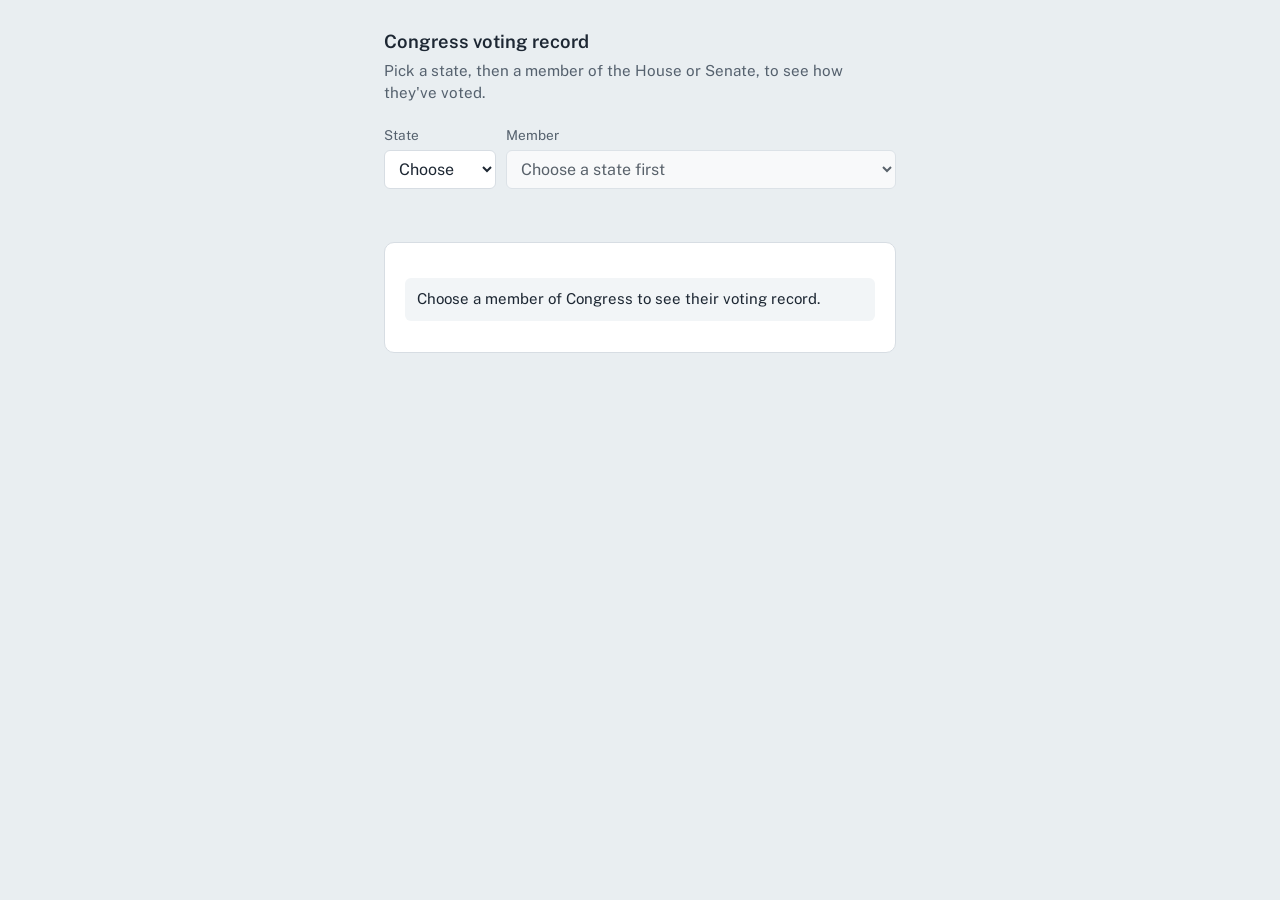
==== web/index.html @ 23ebcb7a "Add the first member panel, read-only API and dev-site deployment - api/: FastAPI with members list," ====
<!doctype html>
<html lang="en">
<head>
  <meta charset="utf-8">
  <meta name="viewport" content="width=device-width, initial-scale=1">
  <title>Congress voting record</title>
  <link rel="stylesheet" href="https://fonts.googleapis.com/css2?family=Public+Sans:wght@400;600;700&display=swap">
  <style>
    :root {
      --ink: #1d2733; --ink-soft: #55616e; --rule: #d7dde3;
      --page: #e9eef1; --surface: #ffffff; --mark: #2f6f66;
    }
    @media (prefers-color-scheme: dark) {
      :root { --ink: #e6ebef; --ink-soft: #a3afba; --rule: #34404b; --page: #10161c; --surface: #182028; --mark: #7cc2b5; }
    }
    * { box-sizing: border-box; }
    body {
      margin: 0; background: var(--page); color: var(--ink);
      font-family: "Public Sans", system-ui, -apple-system, "Segoe UI", sans-serif; line-height: 1.5;
    }
    main { max-width: 34rem; margin: 0 auto; padding: 28px 16px 48px; }
    h1 { font-size: 1.15rem; font-weight: 600; margin: 0 0 4px; }
    .intro { color: var(--ink-soft); margin: 0 0 20px; font-size: 0.95rem; }
    .pick { display: grid; grid-template-columns: 7rem minmax(0, 1fr); gap: 10px; margin: 0 0 20px; }
    label { display: grid; gap: 4px; font-size: 0.85rem; color: var(--ink-soft); }
    select {
      font: inherit; font-size: 1rem; color: var(--ink); background: var(--surface);
      border: 1px solid var(--rule); border-radius: 6px; padding: 8px 10px; width: 100%;
    }
    select:focus-visible { outline: 2px solid var(--mark); outline-offset: 1px; }
    .status { color: var(--ink-soft); font-size: 0.9rem; min-height: 1.5em; margin: 0 0 12px; }
    footer { color: var(--ink-soft); font-size: 0.8rem; margin-top: 24px; }
  </style>
  <script src="cc-member-panel.js" defer></script>
</head>
<body>
<main>
  <h1>Congress voting record</h1>
  <p class="intro">Pick a state, then a member of the House or Senate, to see how they've voted.</p>

  <div class="pick">
    <label>State
      <select id="state"><option value="">Choose</option></select>
    </label>
    <label>Member
      <select id="member" disabled><option value="">Choose a state first</option></select>
    </label>
  </div>
  <p class="status" id="status" role="status"></p>

  <cc-member-panel id="panel" hidden></cc-member-panel>

  <footer id="freshness"></footer>
</main>

<script>
  const API = "/api";
  const STATES = { AL:"Alabama",AK:"Alaska",AZ:"Arizona",AR:"Arkansas",CA:"California",CO:"Colorado",CT:"Connecticut",
    DE:"Delaware",FL:"Florida",GA:"Georgia",HI:"Hawaii",ID:"Idaho",IL:"Illinois",IN:"Indiana",IA:"Iowa",KS:"Kansas",
    KY:"Kentucky",LA:"Louisiana",ME:"Maine",MD:"Maryland",MA:"Massachusetts",MI:"Michigan",MN:"Minnesota",MS:"Mississippi",
    MO:"Missouri",MT:"Montana",NE:"Nebraska",NV:"Nevada",NH:"New Hampshire",NJ:"New Jersey",NM:"New Mexico",NY:"New York",
    NC:"North Carolina",ND:"North Dakota",OH:"Ohio",OK:"Oklahoma",OR:"Oregon",PA:"Pennsylvania",RI:"Rhode Island",
    SC:"South Carolina",SD:"South Dakota",TN:"Tennessee",TX:"Texas",UT:"Utah",VT:"Vermont",VA:"Virginia",WA:"Washington",
    WV:"West Virginia",WI:"Wisconsin",WY:"Wyoming",DC:"District of Columbia",PR:"Puerto Rico",GU:"Guam",
    VI:"U.S. Virgin Islands",AS:"American Samoa",MP:"Northern Mariana Islands" };

  const $ = id => document.getElementById(id);
  const stateSel = $("state"), memberSel = $("member"), panel = $("panel"), status = $("status");

  for (const [code, name] of Object.entries(STATES)) stateSel.add(new Option(name, code));

  async function getJSON(path) {
    const res = await fetch(API + path);
    if (!res.ok) throw new Error(`the server answered ${res.status}`);
    return res.json();
  }

  async function loadState(code, selectId) {
    memberSel.replaceChildren(new Option(code ? "Loading…" : "Choose a state first", ""));
    memberSel.disabled = true;
    if (!code) return;
    try {
      const { members } = await getJSON(`/v1/members?state=${code}`);
      memberSel.replaceChildren(new Option("Choose", ""));
      for (const chamber of ["senate", "house"]) {
        const group = document.createElement("optgroup");
        group.label = chamber === "senate" ? "Senators" : "Representatives";
        for (const m of members.filter(x => x.chamber === chamber)) {
          const where = chamber === "house" ? `${m.seat}, ` : "";
          group.append(new Option(`${m.name} (${where}${m.party})`, m.bioguide_id));
        }
        if (group.children.length) memberSel.append(group);
      }
      memberSel.disabled = false;
      status.textContent = "";
      if (selectId) { memberSel.value = selectId; showMember(selectId); }
    } catch (e) {
      memberSel.replaceChildren(new Option("Couldn't load members", ""));
      status.textContent = `Couldn't load members for ${STATES[code]}: ${e.message}. Reload to try again.`;
    }
  }

  function showMember(id) {
    if (!id) { panel.hidden = true; history.replaceState(null, "", location.pathname); return; }
    panel.setAttribute("member", id);
    panel.hidden = false;
    history.replaceState(null, "", `#${stateSel.value}/${id}`);
  }

  stateSel.addEventListener("change", () => { panel.hidden = true; loadState(stateSel.value); });
  memberSel.addEventListener("change", () => showMember(memberSel.value));

  // A link like #TX/C001098 opens straight to that member.
  const [hashState, hashId] = location.hash.slice(1).split("/");
  if (STATES[hashState]) { stateSel.value = hashState; loadState(hashState, hashId); }

  getJSON("/v1/health").then(({ data }) => {
    const parts = data.map(d => `${d.chamber === "house" ? "House" : "Senate"} votes through ${
      new Date(d.latest_vote + "T12:00:00").toLocaleDateString("en-US", { month: "long", day: "numeric", year: "numeric" })}`);
    $("freshness").textContent = parts.length ? `Data: ${parts.join("; ")}.` : "";
  }).catch(() => {});
</script>
</body>
</html>
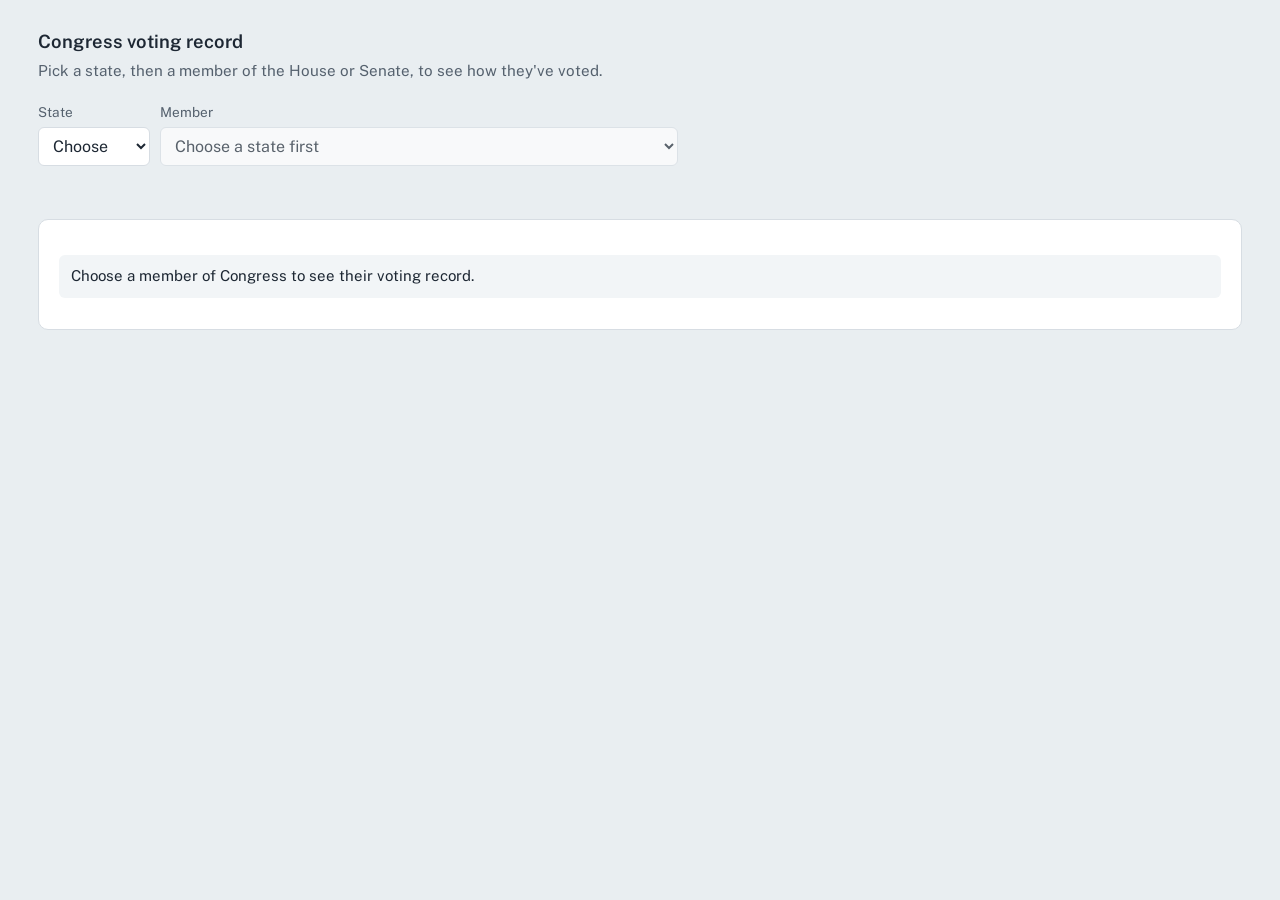
==== commit 70e2c636: "Panel fills the available width; dev page uses the full screen The panel no longer caps its own widt" ====
--- a/web/index.html
+++ b/web/index.html
@@ -18,7 +18,8 @@
       margin: 0; background: var(--page); color: var(--ink);
       font-family: "Public Sans", system-ui, -apple-system, "Segoe UI", sans-serif; line-height: 1.5;
     }
-    main { max-width: 34rem; margin: 0 auto; padding: 28px 16px 48px; }
+    main { padding: 28px clamp(16px, 3vw, 40px) 48px; }
+    .pick { max-width: 40rem; }
     h1 { font-size: 1.15rem; font-weight: 600; margin: 0 0 4px; }
     .intro { color: var(--ink-soft); margin: 0 0 20px; font-size: 0.95rem; }
     .pick { display: grid; grid-template-columns: 7rem minmax(0, 1fr); gap: 10px; margin: 0 0 20px; }
